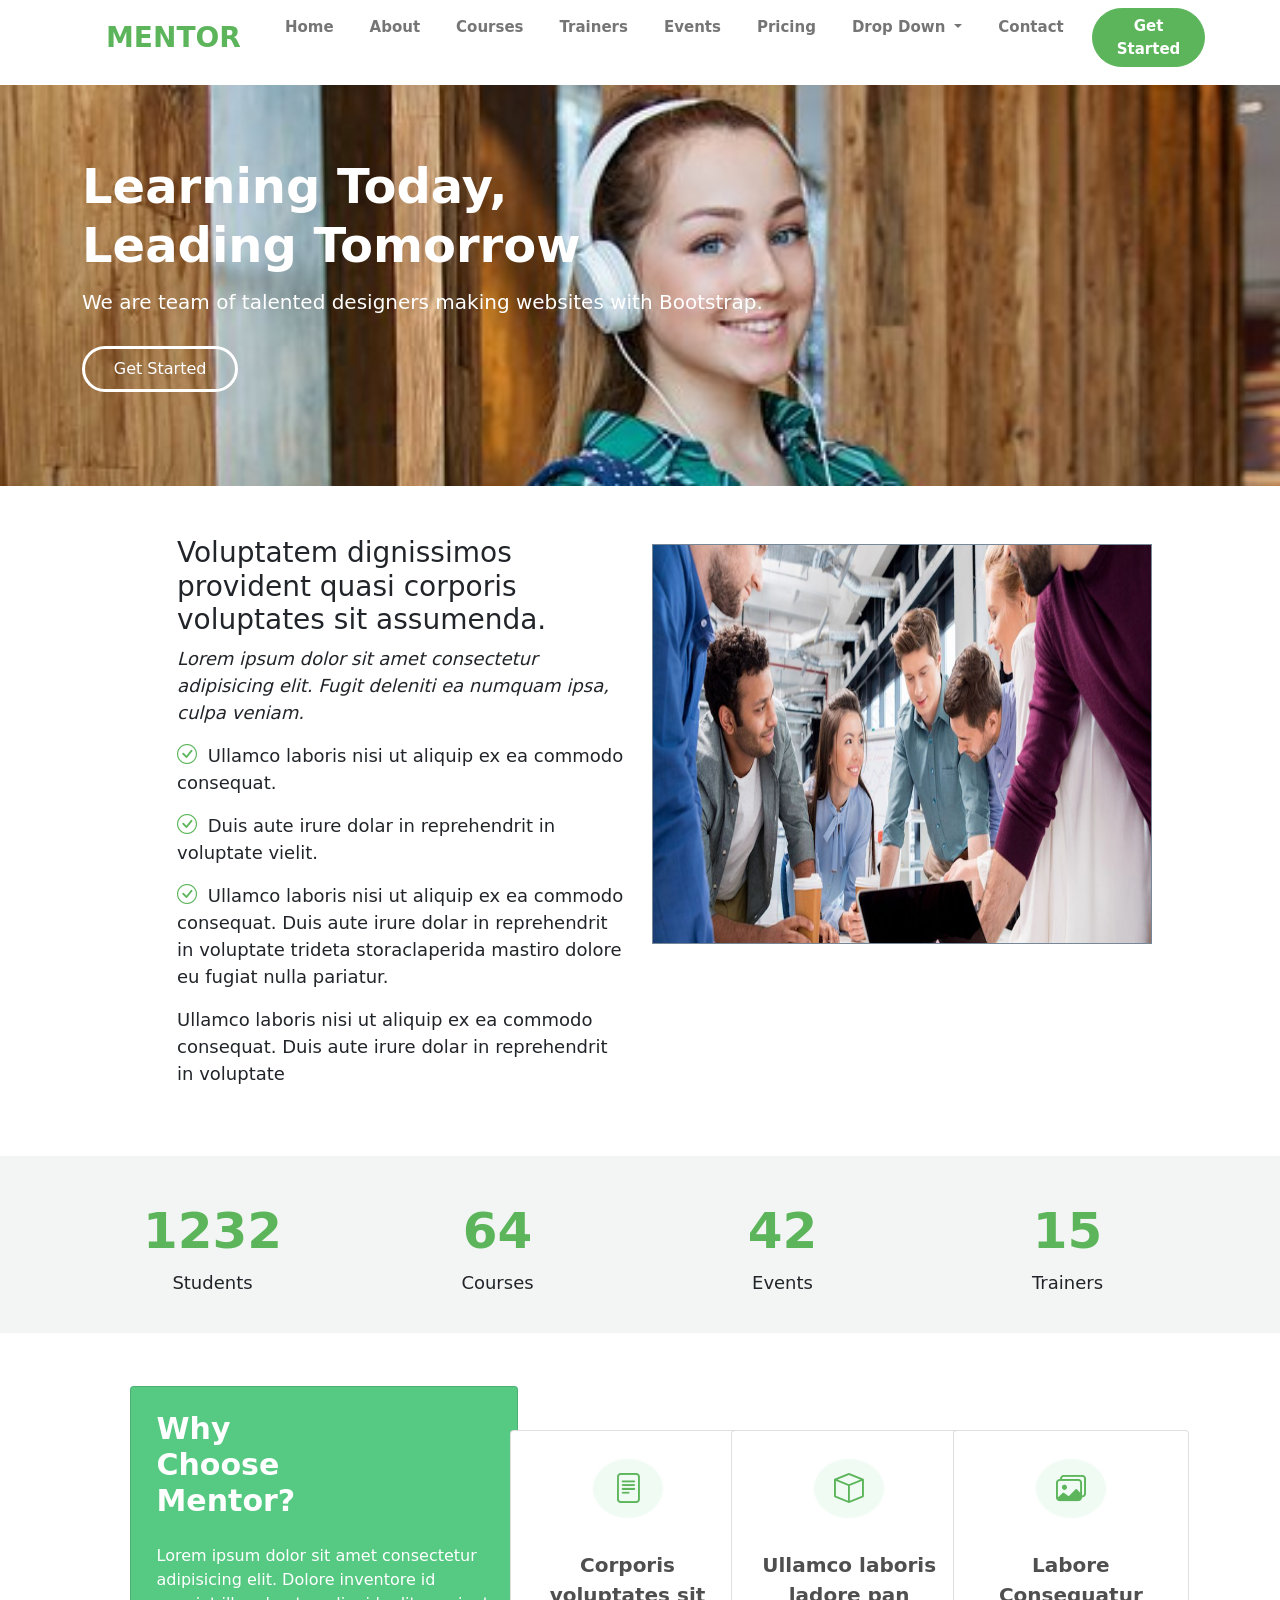
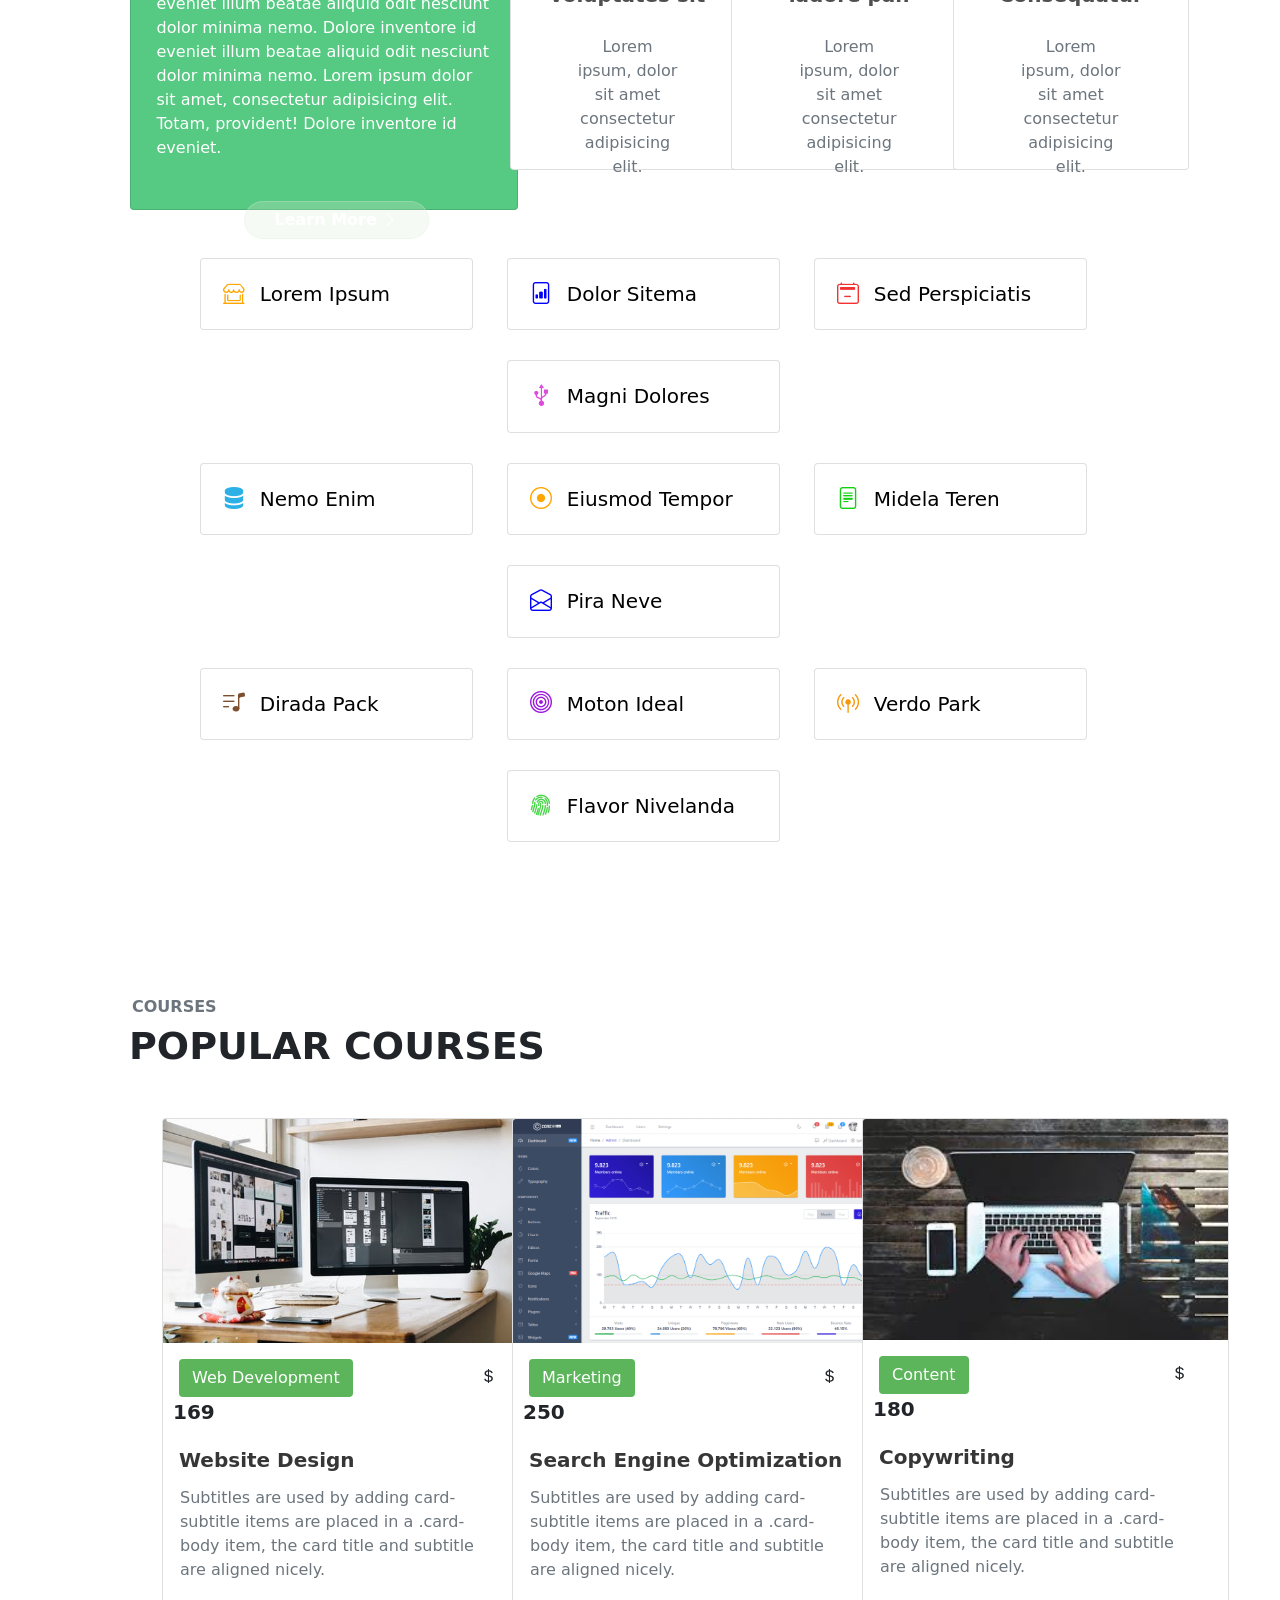
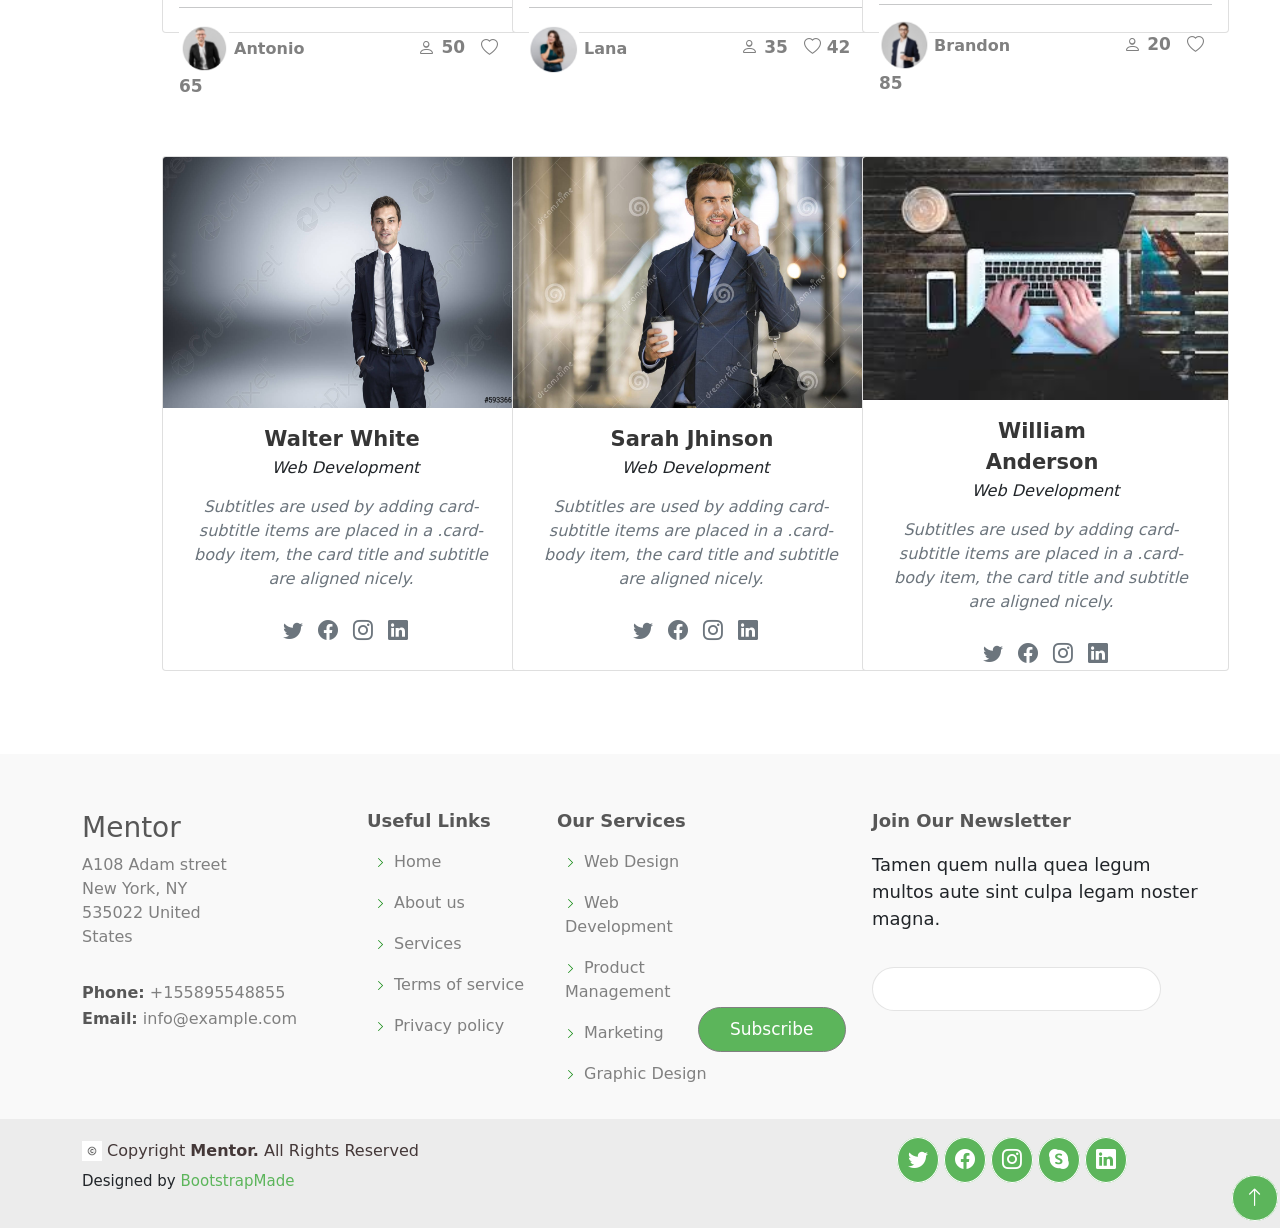
==== test.html @ de5f33ba "first commit in this website" ====
<html lang="en">
<head>
    <meta charset="UTF-8">
    <meta http-equiv="X-UA-Compatible" content="IE=edge">
    <meta name="viewport" content="width=device-width, initial-scale=1.0">
    <title>Document</title>
    <link rel="stylesheet" href="/css/bootstrap.min.css">
    <link rel="stylesheet" href="/css/style.css">
    <link rel="stylesheet" href="https://cdn.jsdelivr.net/npm/bootstrap-icons@1.8.1/font/bootstrap-icons.css">
</head>
<body>
    <section>
    <div class="container-lg">
        <!--navbar starts here-->
        <div class="row justify-content-center align-item-center">
            <div class="col-lg-12 col-sm-12 col-md-12">
                <nav class="navbar navbar-expand-md">
                <div class="container-xxl">
                    <a href="#home" class="navbar-brand">
                        <span class="fw-bold h3">
                            MENTOR
                        </span>
                    </a>
                    <button class="navbar-toggler" type="button" data-bs-toggle="collapse" data-bs-target="#main-nav" aria-expanded="false"
                    aria-label="Toggle navigation" aria-controls="main-nav">
                        <span class="navbar-toggler-icon"></span>
                    </button>

                    <!--navbar links-->
                    <div class="collapse navbar-collapse justify-content-end" id="main-nav">
                        <ul class="navbar-nav">
                            <li class="nav-item">
                                <a href="#home" class="nav-link">
                                    Home
                                </a>
                            </li>
                            <li class="nav-item">
                                <a href="#about" class="nav-link">
                                    About
                                </a>
                            </li>
                            <li class="nav-item">
                                <a href="#classes" class="nav-link">
                                Courses
                                </a>
                            </li>
                            <li class="nav-item">
                                <a href="#schedules" class="nav-link">
                                    Trainers
                                </a>
                            </li>
                            <li class="nav-item">
                                <a href="#schedules" class="nav-link">
                                    Events
                                </a>
                            </li>
                            <li class="nav-item">
                                <a href="#schedules" class="nav-link">
                                    Pricing
                                </a>
                            </li>
                            <li  class="nav-item">
                                <a href="#" class="nav-link dropdown-toggle" data-bs-toggle="dropdown" area-labelledby="book-dropdown">
                                Drop Down
                                </a>
                                <!-- <div class="dropdown-menu"  id="book-dropdown">
                                    <a href="#" class="dropdown-item"  >Java</a>
                                    <a href="#" class="dropdown-item"  >HTML</a>
                                    <a href="#" class="dropdown-item"  >CSS</a>
                                    <a href="#" class="dropdown-item"  >Bootstrap</a>
                                </div> -->
                            </li>
                        
                            <li class="nav-item">
                                <a href="#contact" class="nav-link">
                                    Contact
                                </a>
                            </li>
                            <li class="nav-item d-none d-md-inline">
                                <a href="#signup" class="btn rounded-pill ps-4 pe-4">
                                    Get Started
                                </a>
                            </li>
                        </ul>
                    </div>
                </div>
            </nav>
        </div>
    </div>
    <!--navbar ends here-->
    </div>
</section>
<!--banner starts here-->
<section id="home">
    <div class="container-lg">
        <div class="row justify-content-center align-item-center main">
            <div class="col-md-12 col-sm-12 col-lg-12 text-start" style="padding-bottom:94px;">
                <p class="display-5 text-white fw-bold text-start firstPara"> 
                        Learning Today, 
                </p>
                <p  class="display-5 text-white fw-bold text-start">
                    Leading Tomorrow
                </p>
                <p class="text-white text-start h5">
                    We are team of talented designers making websites with Bootstrap.
                </p>
                <!-- <div class="text-start botton"> -->
                    <a href="#pricing" class="btn rounded-pill text-white mt-4 py-2 firstBtn"> Get Started</a>
                <!-- </div>   -->
            </div>
        </div>
    </div>
</section>
<!--banner ends here-->
<!--second page -->
<section id="classes" class="bg-white">
    <div class="container-lg">
        <div class="row justify-content-center my-3">
            <div class="col-lg-5 col-md-5 col-sm-10 leftgroup">
                <div>
                    <h3>
                        Voluptatem dignissimos provident quasi corporis voluptates sit assumenda.
                    </h3>
                </div>
                <div class="it">
                    <p>Lorem ipsum dolor sit amet consectetur adipisicing elit. Fugit deleniti ea numquam ipsa, culpa veniam.</p>
                </div>
                <div class="subicons">
                    <p> <i class="bi bi-check-circle"></i> Ullamco laboris nisi ut aliquip ex ea commodo consequat.</p>
                    <p> <i class="bi bi-check-circle"></i> Duis aute irure dolar in reprehendrit in voluptate vielit.</p>
                    <p> <i class="bi bi-check-circle"></i> Ullamco laboris nisi ut aliquip ex ea commodo consequat. Duis aute irure dolar in reprehendrit in voluptate
                        trideta storaclaperida mastiro dolore eu fugiat nulla pariatur. </p>
                </div>
                <div class="last">
                   <p> Ullamco laboris nisi ut aliquip ex ea commodo consequat. Duis aute irure dolar in reprehendrit in voluptate</p>
                </div>
     
            </div>
            <div class="col-lg-5 col-md-5 col-sm-10 rightgroup">
                <div class="rightimage">
                    <img src="/images/groupwork.jpg" alt="">
                </div>
               
            </div>
        </div>
    </div>
</section>
<!--second page end -->
<!--third page  start -->
<section id="career" class="aboutimg">
        <div class="container-lg">
            <div class="row justify-content-center">
                <div class="col-lg-3 col-md-3 col-sm-3 text-center">
                    <p class="h2"> 1232</p>
                    <p class="botto"> Students</p>
                </div>
                <div class="col-lg-3 col-md-3 col-sm-3 text-center">
                    <p class="h2">64</p>
                    <p class="botto"> Courses</p>
                </div>
                <div class="col-lg-3 col-md-3 col-sm-3 text-center">
                    <p class="h2">42</p>
                    <p class="botto"> Events</p>
                </div>
                <div class="col-lg-3 col-md-3 col-sm-3 text-center">
                    <p class="h2">15</p>
                    <p class="botto"> Trainers</p>
                </div>
            </div>
        </div>
</section>
<!--third page end -->
<section id="cards" class="mt-5">
    <div class="container-lg">
        <div class="row my-5 align-item-center justify-content-center">
            <div class="col-lg-4 col-md-4">
                <div class="card border-1 card1">
                    <div class="card-body py-4">
                        <h4 class="card-title"> Why Choose Mentor?</h4>
                        <p class="card-text text-start">
                                Lorem ipsum dolor sit amet consectetur adipisicing elit.
                                 Dolore inventore id eveniet illum beatae aliquid odit nesciunt dolor minima nemo.
                                 Dolore inventore id eveniet illum beatae aliquid odit nesciunt dolor minima nemo.
                                 Lorem ipsum dolor sit amet, consectetur adipisicing elit. Totam, provident!
                                 Dolore inventore id eveniet.
                        </p>
                        <a href="" class="btn rounded-pill mt-3"> Learn More 
                            <i class="bi bi-chevron-right"></i> 
                        </a>
                    </div>
                </div>
            </div>

            <div class="col-lg-7 col-md-7">
                <div class="row justify-content-center">
                <div class="col-lg-4 col-md-4 col-sm-10">
                    <div class="card border-1 card2">
                        <div class="card-body py-4 text-center">
                            <div class="icon">
                                <i class="bi bi-file-text"></i>
                            </div>
                            <p class="card-title"> Corporis voluptates sit</p>
                            <p class="card-text text-muted mx-5 d-none d-lg-block">
                                Lorem ipsum, dolor sit amet consectetur adipisicing elit.
                            </p>
                        </div>
                    </div>
                </div>
                <div class="col-lg-4 col-md-4 col-sm-10">
                    <div class="card border-1 card2">
                        <div class="card-body py-4 text-center">
                            <div class="icon">
                                <i class="bi bi-box"></i>
                            </div>
                            <p class="card-title"> Ullamco laboris ladore pan</p>
                           
                            <p class="card-text text-muted mx-5 d-none d-lg-block">
                                Lorem ipsum, dolor sit amet consectetur adipisicing elit.
                            </p>
                           
                        </div>
                    </div>
                </div>
                <div class="col-lg-4 col-md-4 col-sm-10">
                    <div class="card border-1 card2">
                        <div class="card-body py-4 text-center">
                            <div class="icon">
                                <i class="bi bi-images"></i>
                            </div>
                            <p class="card-title"> Labore Consequatur</p>
                           
                            <p class="card-text text-muted mx-5 d-none d-lg-block">
                                Lorem ipsum, dolor sit amet consectetur adipisicing elit.
                            </p>
                           
                        </div>
                    </div>
                </div>
                </div>
            </div>
        </div>
    </div>
</section>
<!--list section start-->
<section id="lists">
    <div class="container-lg">
       <div class="row justify-content-center row1">
           <div class="col-lg-3 cardlist" >
                <div class="list-group">
                    <div class="list-group-item" > 
                        <div class="inner">
                            <a href="#" class="h5">
                                <i class="bi bi-shop-window fw-bold" style="color:orange"></i>
                                Lorem Ipsum
                            </a>  
                        </div>
                    </div>
                </div>
           </div>
           <div class="col-lg-3 cardlist" >
                <div class="list-group">
                    <div class="list-group-item" > 
                        <div class="inner">
                            <a href="#" class="h5">
                                <i class="bi bi-file-bar-graph fw-bold" style="color:blue"></i>
                                    Dolor Sitema
                            </a>  
                        </div>
                    </div>
                </div>
           </div>
           <div class="col-lg-3 cardlist" >
            <div class="list-group">
                <div class="list-group-item" > 
                    <div class="inner">
                        <a href="#" class="h5">
                            <i class="bi bi-calendar2-minus fw-bold" style="color:#f23131"></i>
                            Sed Perspiciatis
                        </a>  
                    </div>
                </div>
           </div>
           </div>
           <div class="col-lg-3 cardlist" >
            <div class="list-group">
                <div class="list-group-item" > 
                    <div class="inner">
                        <a href="#" class="h5">
                            <i class="bi bi-usb-symbol fw-bold" style="color:#de4ade"></i>
                           Magni Dolores
                        </a>  
                    </div>
                </div>
           </div>
           </div>
           </div><!--row close here-->
           <div class="row justify-content-center row1">
            <div class="col-lg-3 cardlist" >
             <div class="list-group">
                 <div class="list-group-item" > 
                     <div class="inner">
                         <a href="#" class="h5">
                             <i class="bi bi-server fw-bold" style="color:#2db0e6"></i>
                             Nemo Enim
                         </a>  
                     </div>
                 </div>
             </div>
            </div>
            <div class="col-lg-3 cardlist" >
             <div class="list-group">
                 <div class="list-group-item" > 
                     <div class="inner">
                         <a href="#" class="h5">
                             <i class="bi bi-record-circle fw-bold" style="color:orange"></i>
                             Eiusmod Tempor
                         </a>  
                     </div>
                 </div>
            </div>
            </div>
            <div class="col-lg-3 cardlist" >
             <div class="list-group">
                 <div class="list-group-item"  > 
                     <div class="inner">
                         <a href="#" class="h5">
                             <i class="bi bi-file-text fw-bold" style="color:#12d012"></i>
                             Midela Teren
                         </a>  
                     </div>
                 </div>
            </div>
            </div>
            <div class="col-lg-3 cardlist" >
             <div class="list-group">
                 <div class="list-group-item" > 
                     <div class="inner">
                         <a href="#" class="h5">
                             <i class="bi bi-envelope-open  fw-bold" style="color:blue"></i>
                            Pira Neve
                         </a>
                     </div>
                 </div>
            </div>
            </div>
            </div><!--row close here-->
            <div class="row justify-content-center row1">
                <div class="col-lg-3 cardlist" >
                 <div class="list-group">
                     <div class="list-group-item" > 
                         <div class="inner">
                             <a href="#" class="h5">
                                 <i class="bi bi-music-note-list fw-bold" style="color:#7c4f2e"></i>
                                Dirada Pack
                             </a>  
                         </div>
                     </div>
                 </div>
                </div>
                <div class="col-lg-3 cardlist" >
                 <div class="list-group">
                     <div class="list-group-item " > 
                         <div class="inner">
                             <a href="#" class="h5">
                                 <i class="bi bi-bullseye fw-bold" style="color:#9b17de"></i>
                                Moton Ideal
                             </a>  
                         </div>
                     </div>
                </div>
                </div>
                <div class="col-lg-3 cardlist" >
                 <div class="list-group">
                     <div class="list-group-item" > 
                         <div class="inner">
                             <a href="#" class="h5">
                                 <i class="bi bi-broadcast-pin fw-bold" style="color:#f6980a"></i>
                                Verdo Park
                             </a>  
                         </div>
                     </div>
                </div>
                </div>
                <div class="col-lg-3 cardlist">
                 <div class="list-group">
                     <div class="list-group-item" > 
                         <div class="inner">
                             <a href="#" class="h5">
                                 <i class="bi bi-fingerprint fw-bold" style="color:#4ad44a"></i>
                                Flavor Nivelanda
                             </a>  
                         </div>
                     </div>
                </div>
                </div>
                </div><!--row close here-->
             
            
          
                
        
    </div>
</section>
<!--list section end-->

<section id="web" class="bg-white">
    <div class="container-lg">
        <div class="text-start">
            <p class="text-muted fw-bold cour"> COURSES </p>
            <h2 class="fw-bold headsection"> POPULAR COURSES</h2>
        </div>
        <div class="row justify-content-center my-5">
           <div class="col-lg-3 col-md-3 col-sm-11 col-sm-center col1">
            <div class="card cardOne">
                <img src="/images/desktop.jpeg" class="card-img-top" alt="...">
                <div class="card-body">
                    <div class="cardsec">
                        <a href="" class="btn"> Web Development </a>
                        <span class="dol"> <i class="bi bi-currency-dollar"></i></span>
                        <span class="cur"> 169 </span>
                    </div>
                  <p class="fw-bold title"> Website Design </p>
                  <p class="card-text text-muted cont1">
                    Subtitles are used by adding card-subtitle items are placed in a .card-body item,
                         the card title and subtitle are aligned nicely.
                  </p>
                  <hr>
                  <div class="pb-2 icon1">
                    <img src="/images/1.PNG" alt="">
                    <span> Antonio</span>
                    <span class="i1"><i class="bi bi-person"></i> 50  </span>
                    <span class="i2"><i class="bi bi-heart"></i> 65</span>
                    </div>
                </div>
              </div>
           </div>
           <div class="col-lg-3 col-md-3 col-sm-11 col-sm-center col1">
            <div class="card cardTwo">
                <img src="/images/dash.png" class="card-img-top" alt="...">
                <div class="card-body">
                    <div class="cardsec">
                        <a href="" class="btn"> Marketing </a>
                        <span class="dol1"> <i class="bi bi-currency-dollar"></i></span>
                        <span class="cur"> 250 </span>
                    </div>
                  <p class="fw-bold title"> Search Engine Optimization  </p>
                  <p class="card-text text-muted cont1">
                    Subtitles are used by adding card-subtitle items are placed in a .card-body item,
                         the card title and subtitle are aligned nicely.
                  </p>
                  <hr>
                  <div class="pb-2 icon1">
                    <img src="/images/2.PNG" alt="">
                    <span> Lana</span>
                    <span class="i1"><i class="bi bi-person"></i> 35  </span>
                    <span class="i2"><i class="bi bi-heart"></i> 42</span>
                    </div>
                </div>
              </div>
           </div>
           <div class="col-lg-3 col-md-3 col-sm-11 col-sm-center col1">
            <div class="card cardThree">
                <img src="/images/typing.jpg" class="card-img-top" alt="...">
                <div class="card-body">
                    <div class="cardsec">
                        <a href="" class="btn"> Content </a>
                        <span class="dol2"> <i class="bi bi-currency-dollar"></i></span>
                        <span class="cur"> 180 </span>
                    </div>
                  <p class="fw-bold title"> Copywriting </p>
                  <p class="card-text text-muted cont1">
                    Subtitles are used by adding card-subtitle items are placed in a .card-body item,
                         the card title and subtitle are aligned nicely.
                  </p>
                  <hr>
                  <div class="pb-2 icon1">
                    <img src="/images/3.PNG" alt="">
                    <span> Brandon</span>
                    <span class="i1"><i class="bi bi-person"></i> 20  </span>
                    <span class="i2"><i class="bi bi-heart"></i> 85</span>
                    </div>
                </div>
              </div>
           </div>
           </div>
        </div>
    </div>
</section>
<!--card images start-->
<section id="web" class="bg-white">
    <div class="container-lg">
        <div class="row justify-content-center my-5">
           <div class="col-lg-3 col-md-3 col-sm-11 col-sm-center col1">
            <div class="card cardOne1">
                <img src="/images/boy1.jpg" class="card-img-top" alt="...">
                <div class="card-body text-center">
                  <div class="card-title text-center fw-bold title1"> Walter White </div>
                  <div class="card-subtitle sub1"> Web Development</div>
                  <p class="card-text text-muted cont2">
                    Subtitles are used by adding card-subtitle items are placed in a .card-body item,
                         the card title and subtitle are aligned nicely.
                  </p>
                  <div class="pb-2 text-muted it8">
                    <i class="bi bi-twitter"></i>
                    <i class="bi bi-facebook"></i>
                    <i class="bi bi-instagram"></i>
                    <i class="bi bi-linkedin"></i>
                </div>
                </div>
              </div>
           </div>
           <div class="col-lg-3 col-md-3 col-sm-11 col-sm-center col1">
            <div class="card cardTwo2">
                <img src="/images/coffee1.jpg" class="card-img-top" alt="...">
                <div class="card-body text-center">
                    <div class="card-title text-center fw-bold title1"> Sarah Jhinson </div>
                    <div class="card-subtitle sub1"> Web Development</div>
                    <p class="card-text text-muted cont2">
                      Subtitles are used by adding card-subtitle items are placed in a .card-body item,
                           the card title and subtitle are aligned nicely.
                    </p>
                    <div class="pb-2 text-muted it8">
                      <i class="bi bi-twitter"></i>
                      <i class="bi bi-facebook"></i>
                      <i class="bi bi-instagram"></i>
                      <i class="bi bi-linkedin"></i>
                  </div>
                  </div>
              </div>
           </div>
           <div class="col-lg-3 col-md-3 col-sm-11 col-sm-center col1">
            <div class="card cardThree3">
                <img src="/images/typing.jpg" class="card-img-top" alt="...">
                <div class="card-body text-center">
                    <div class="card-title text-center fw-bold title1"> William Anderson </div>
                    <div class="card-subtitle sub1"> Web Development</div>
                    <p class="card-text text-muted cont2">
                      Subtitles are used by adding card-subtitle items are placed in a .card-body item,
                           the card title and subtitle are aligned nicely.
                    </p>
                    <div class="pb-2 text-muted it8">
                      <i class="bi bi-twitter"></i>
                      <i class="bi bi-facebook"></i>
                      <i class="bi bi-instagram"></i>
                      <i class="bi bi-linkedin"></i>
                  </div>
                  </div>
              </div>
           </div>
           </div>
        </div>
    </div>
</section>

<!--card images end-->
<!--footer section start-->
<section id="footer">
    <div class="container-lg">
        <div class="row justify-content-center last1row">
            <div class="col-lg-3">
                <h3 id="head3">Mentor</h3>
                <p class="p1">A108 Adam street New York, NY 535022 United States</p>
                <div>
                    <p class="p2"><span>Phone:</span> +155895548855</p>
                    <p class="p2"><span>Email:</span> info@example.com </p>
                </div>
            </div>
            <div class="col-lg-2 subsec2">
                <p>Useful Links</p>
                <ul>
                    <li><i class="bi bi-chevron-right"></i>Home</li>
                    <li><i class="bi bi-chevron-right"></i>About us</li>
                    <li><i class="bi bi-chevron-right"></i>Services</li>
                    <li><i class="bi bi-chevron-right"></i>Terms of service</li>
                    <li><i class="bi bi-chevron-right"></i>Privacy policy</li>
                </ul>
            </div>
            <div class="col-lg-2 subsec2">
                <p>Our Services</p>
                <ul>
                    <li><i class="bi bi-chevron-right"></i>Web Design</li>
                    <li><i class="bi bi-chevron-right"></i>Web Development</li>
                    <li><i class="bi bi-chevron-right"></i>Product Management</li>
                    <li><i class="bi bi-chevron-right"></i>Marketing</li>
                    <li><i class="bi bi-chevron-right"></i>Graphic Design</li>
                </ul>
            </div>
            <div class="col-lg-5">
                <p class="p8">Join Our Newsletter</p>
                <p class="p9"> Tamen quem nulla quea legum multos aute sint culpa legam noster magna.</p>
                <div>
                    <input type="text" class="input1">
                    <button class="btn rounded-pill btn9">Subscribe</button>
                </div>
            </div>
        </div>
    </div>
</section>
<!--footer section end-->
<section id="copywrite">
    <div class="container-lg">
        <div class="row">
            <div class="col-lg-6 lastfooter1" >
                <p class="p12">
                 <img src="/images/copy.jpg" alt=""> Copyright <span> Mentor.</span> All Rights Reserved</p>
                <p class="p11">Designed by <span> BootstrapMade </span> </p>
            </div>
            <div class="col-lg-6 lastfooter2">
                <div class="pb-2 text-muted it9">
                    <i class="bi bi-twitter"></i>
                    <i class="bi bi-facebook"></i>
                    <i class="bi bi-instagram"></i>
                    <i class="bi bi-skype"></i>
                    <i class="bi bi-linkedin"></i>
                </div>
                <div class="it10">
                    <i class="bi bi-arrow-up"></i>
                </div>
            </div>
        </div>
    </div>
</section>
</body>
</html>
---- css/style.css ----
#home{
    background-image: url('/images/girlheadset.jpg');
    background-size: cover;
    /* padding-top:5px;
    padding-bottom:18%; */
}

nav span{
    color:#5cb55b;
}
nav{
    margin-bottom:10px;
}
.nav-item{
    padding-left:20px;
}
.nav-item a{
    color:rgba(0, 0, 0, 0.541);
    font-weight: bold;
    font-size:15px;
}
.nav-item a:hover{
    color:#5cb55b;
}
.nav-item .btn{
    background-color: #5cb55b;
    color:white;
    border:1px solid #5cb55b;
}
.firstPara{
    margin-top:73px;
    margin-bottom:1px;
}
.firstBtn{
    border:3px solid white;
    padding-top:10px;
    padding-bottom:10px;
    width:14%;
}
/* .firstBtn{
    border:3px solid white;
    padding-top:10px;
    padding-bottom:10px;
    width:35%;
} */
.botton{
    margin-bottom:87px;
}


.bright a{
    text-decoration: none;
    font-size:13px;
}
.second-para{
    margin-top:-5px;
    margin-bottom:10px;
    font-size:14px;
}
#classes{
    margin-top:50px;
    margin-bottom:53px;
}
.leftgroup button{
    width:299px;
    height:67px;
    font-size:19px;
    font-weight: bold;
}
.rightimage img{
    margin-top:8px;
    width:500px;
    height:400px;
    border:1px solid lightslategray;
}
.it{
    font-style: italic;
    font-size: 18px;
}
.subicons p{
    font-size: 18px;
}
.subicons i{
    font-size:20px;
    color:#5cb55b;
    margin-right:5px;
}
.last{
    font-size: 18px;
}
#career{
    background-color:#cdd9cf42;
    margin-bottom:53px;
}

#career .col-lg-3{
    height:177px;
}
#career .col-lg-3 .h2{ 
    margin-top:45px;
    font-size:50px;
    font-weight: bold;
    color:#5cb55b;
}
#career .col-lg-3 .botto{
    font-size:18px;
}
.cardlist i{
    font-size:22px;
    padding-left:6px;
    padding-right:9px;
}
.card1{
    width:388px;
    height:424px;
    background-color:#2fbd65cf;
    color: white;
}
.card1 a{
    margin-left:97px;
    padding-left: 30px;
    padding-right:30px;
    background-color: #dbebd840;
    border:1px solid #dbebd840;
    font-weight:bold;
    color:white;
}
.card2{
    width:236px;
    height:340px;
    margin-top:44px;
}
.card-title{
    width:200px;
    font-size: 30px;
    font-weight: 700;
    margin-left:10px;
}
.card2 .card-title{
    font-size: 20px;
    font-weight: 700;
    margin-top:39px;
    width:182px;
    color:#000000b0;
}
.card2 .card-text{
    font-size:16px;
}

.card-text{
    margin-left:10px;
    margin-right:10px;
    margin-top: 25px;
    margin-bottom:25px;
}

.icon{
    margin-top:11px;
}
.icon i{
    font-size:30px;
    color:#5cb55b;
    border:1px solid white;
    border-radius: 50%;
    background-color:#beebcc3b;
    padding-top: 12px;
    padding-bottom: 12px;
    padding-left: 20px;
    padding-right: 20px;
}
.list-group .list-group-item{
    width:273px;
    padding-top: 22px;
    padding-bottom: 22px;
    /* margin-top:10px;
    margin-bottom: 10px; */
}
.cardlist{
    margin-left:34px;
    margin-bottom:30px;
    width:273px;
}
.row1{
    margin-left:-64px;
}

#web{
    margin-top:123px;
}
#web .card{
    width:367px;
    height:515px;
}

.headsection{
    font-size:38px;
    margin-top: -11px;
    margin-left:47px;
}
.cardOne img{
    width:365px;
    height:224px;
}
.cardTwo img{
    width:365px;
    height:226px;
}
.cardThree img{
    width:365px;
    height:221px;
}
.cardOne1 img{
    width:365px;
    height:293px;
}
.cardTwo2 img{
    width:365px;
    height:293px;
}
.cardThree3 img{
    width:365px;
    height:293px;
}
.col1{
    margin-right: 30px;
    margin-left:35px;
}
.cardsec a{
    background-color: #5cb55b;
    color:white;
}
.dol{
    padding-left:122px;
}
.dol1{
    padding-left:181px;
}
.dol2{
    padding-left:197px;
}
.cur{
    font-size:20px;
    font-weight: 700;
    margin-left:-6px;
}
.title{
    font-size:20px;
    font-weight: 700;
    margin-top:18px;
    color:#000000c9;

}
.cont1{
    margin-top:-5px;
    margin-left:1px;
}
.icon1 img{
    width:50px;
    height:50px;
}
.icon1 span{
    font-weight:bold;
    color:gray;
}
.i1{
    padding-left:109px;
    font-size: 17px;
}
.i2{
    padding-left: 10px;
    font-size: 17px;
}
.it8 i{
    font-size:20px;
}
.title1{
    width:200px;
    font-size:21px;
    margin-left:63px;
    margin-bottom: 4px;
    color:#000000c9;
}
.sub1{
    font-style: italic;
    margin-bottom: 20px;
}
.cont2{
    margin-top:-5px;
    margin-left:1px;
    font-style: italic;
}
.it8 i{
    padding-left:5px;
    padding-right:5px;
}

/* .icon i{
    padding-left:7px;
    padding-right:7px;
} */
.contactimage img{
    width: 550px;
    height:450px;
}
#footer{
    background-color:#8080800d;
    margin-top:83px;
}
.last1row{
    padding-top: 53px;
}
#head3{
    margin-top:4px;
    color:#000000a6;
}
.p1{
    width:152px;
    color:gray;
    margin-bottom: 32px;
}
.p2{
    color:gray;
    margin-bottom:2px;
}
.p2 span{
    color:#000000a6;
    font-weight:bold;
}
.subsec2 p{
    font-size:18px;
    font-weight:bold;
    color:#000000a6;
}
.subsec2 ul{
    list-style-type: none;
}
.subsec2 ul li{
    padding-bottom:17px;
    margin-left:-24px;
    color:gray
}
.subsec2 ul li i{
    color:green;
    font-size:11px;
    padding-right: 8px;
 }
 .p8{
    font-size:18px;
    font-weight:bold;
    padding-left: 125px;
    padding-bottom: 1px;
    color:#000000a6;
 }
 .p9{
    font-size:18px;
    padding-left: 125px;
    margin-bottom: 35px;
 }
 .input1{
     padding-top: 9px;
     padding-bottom: 9px;
     padding-right: 85px;
     border:1px solid #80808036;
     border-bottom-left-radius: 23px;
     border-top-right-radius: 23px;
     border-top-left-radius: 23px;
     border-bottom-right-radius: 23px;
     margin-left: 125px;
 }
 .cour{
     margin-left:50px;
 }

 .btn9{
     padding-top: 9px;
     padding-bottom: 9px;
     padding-left: 31px;
     padding-right: 31px;
     margin-left:-49px;
     margin-top: -4px;
     font-size:17px;
     background-color: rgb(92, 181, 91);
     color:white;
     border : 1px solid gray;
 }
 #copywrite{
     background-color:#80808026;
 }
 #copywrite img{
     width:20px;
     height: 20px;
     background-color: #d0d6d5;
 }
 .p12{
     margin-top:20px;
     margin-bottom: 7px;
     color:#443838;
 }
 .p12 span{
     font-weight: bold;
 }
 .p11{
     font-size:15px;
 }
 .p11 span{
     color:#5cb55b;
 }
 .it9{
     padding-left:245px;
     margin-top:26px;
 }
 .it9 i{
     font-size:20px;
     color:white;
     border:1px solid white;
     border-radius: 50%;
     background-color: #5cb55b;
     padding-top: 10px;
     padding-bottom: 10px;
     padding-left: 10px;
     padding-right: 10px;
 }
 .it10{
    padding-left:580px;
    margin-bottom: 15px;
 }
 .it10 i{
    font-size:20px;
    color:white;
    border:1px solid white;
    border-radius: 50%;
    background-color: #5cb55b;
    padding-top: 10px;
    padding-bottom: 10px;
    padding-left: 12px;
    padding-right: 12px;
 }
 .list-group a{
     text-decoration: none;
     color:black;
 }
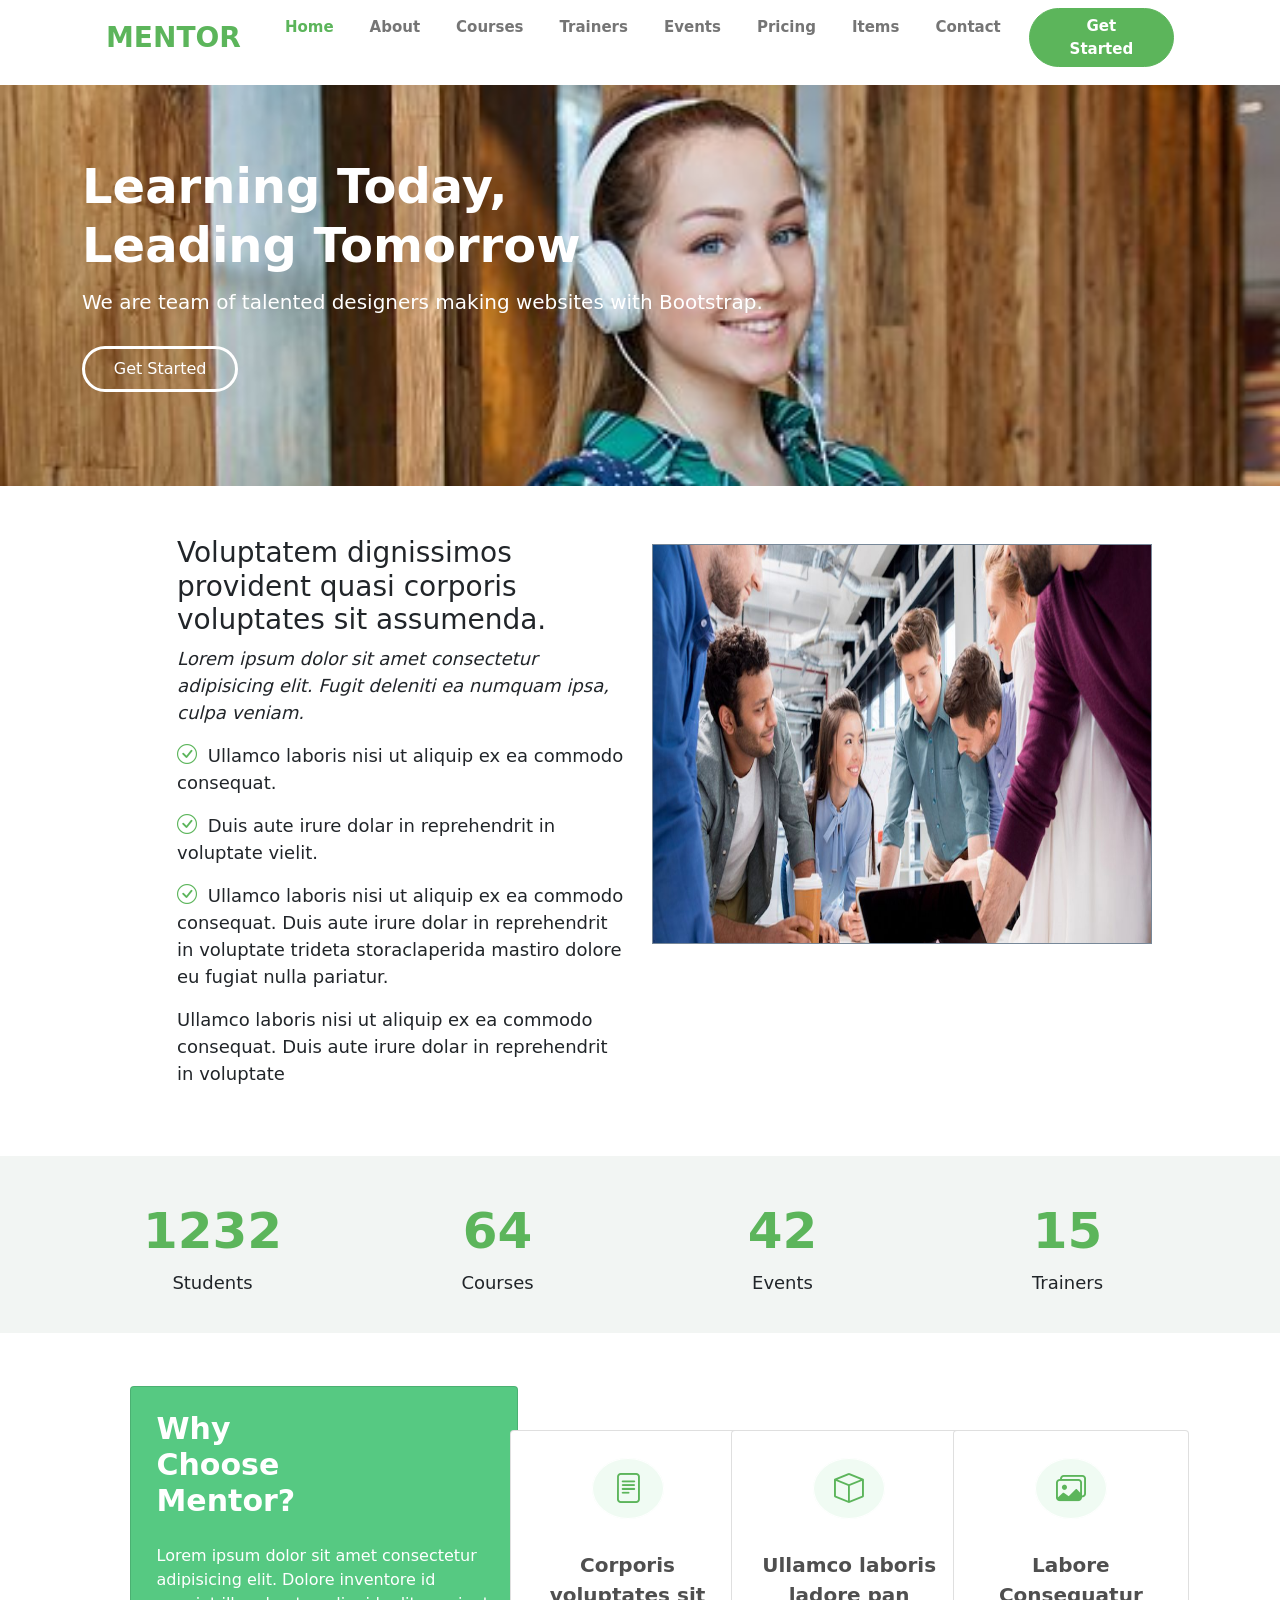
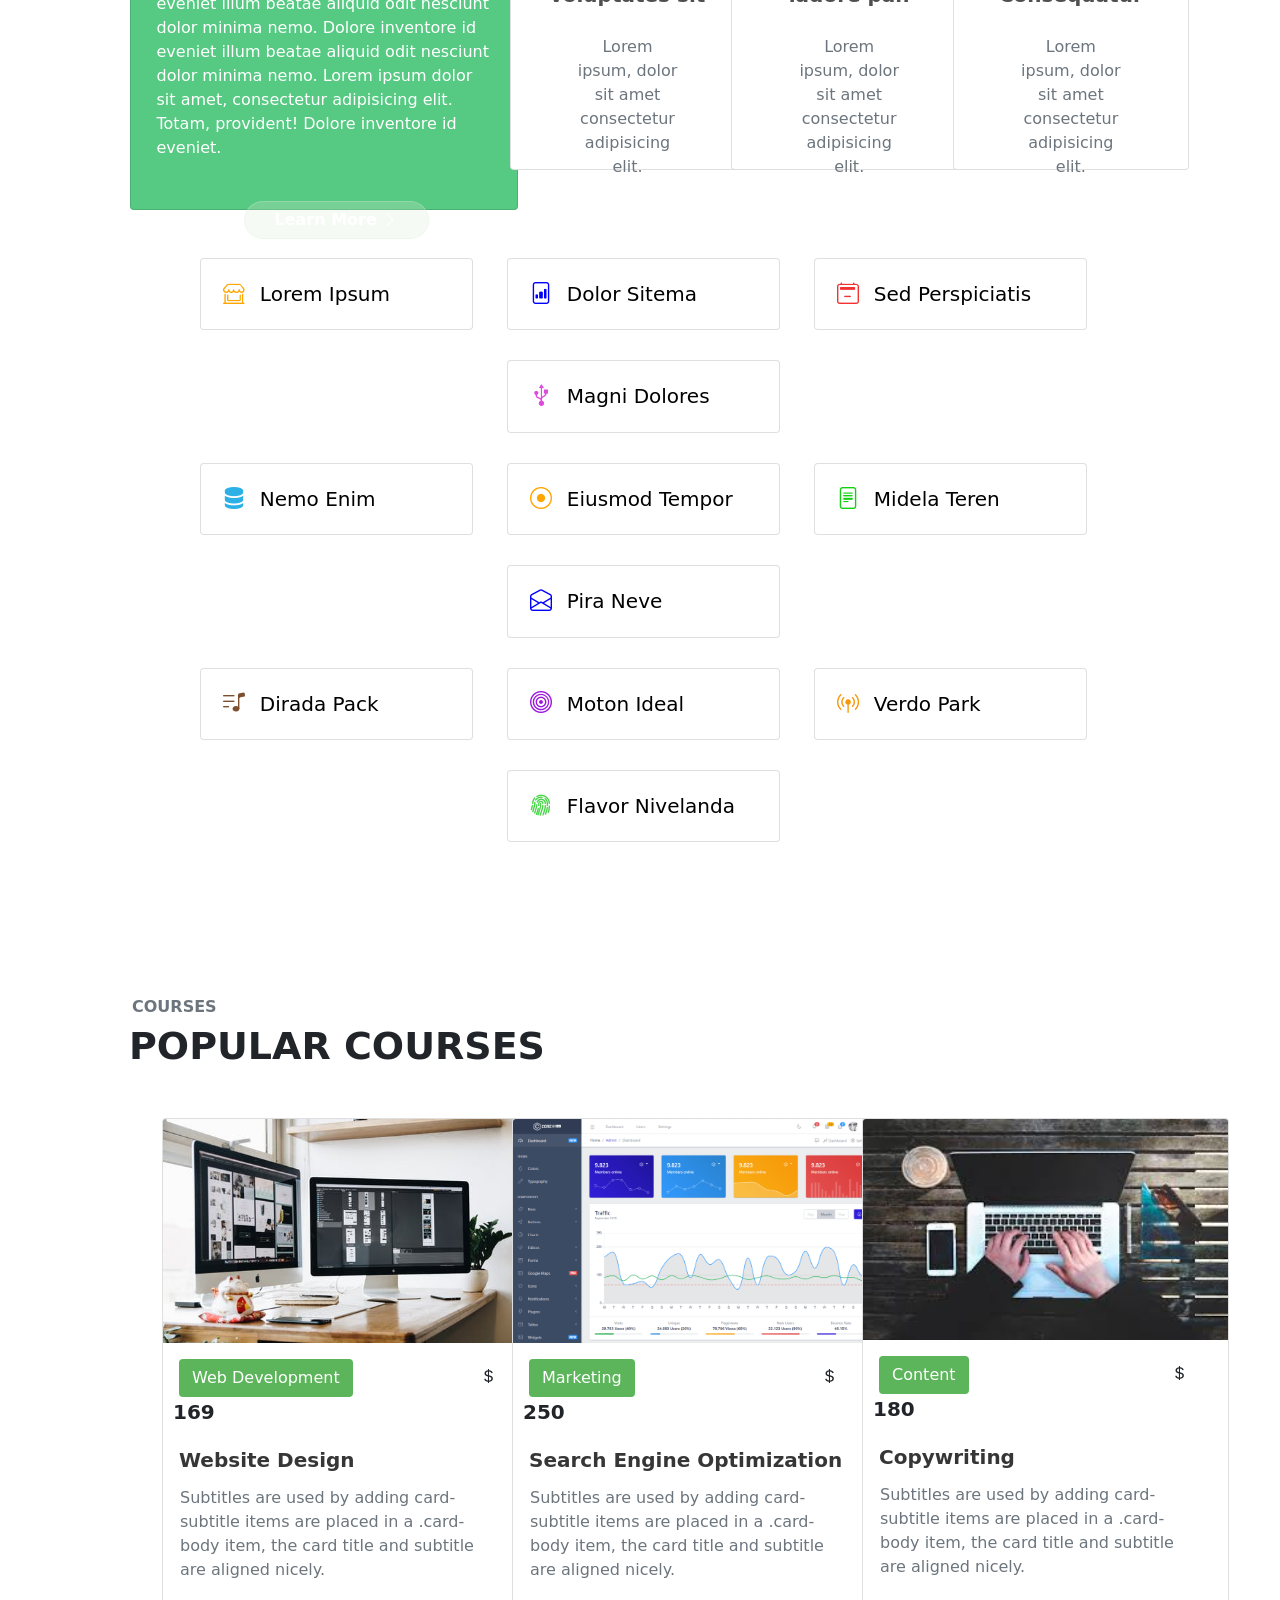
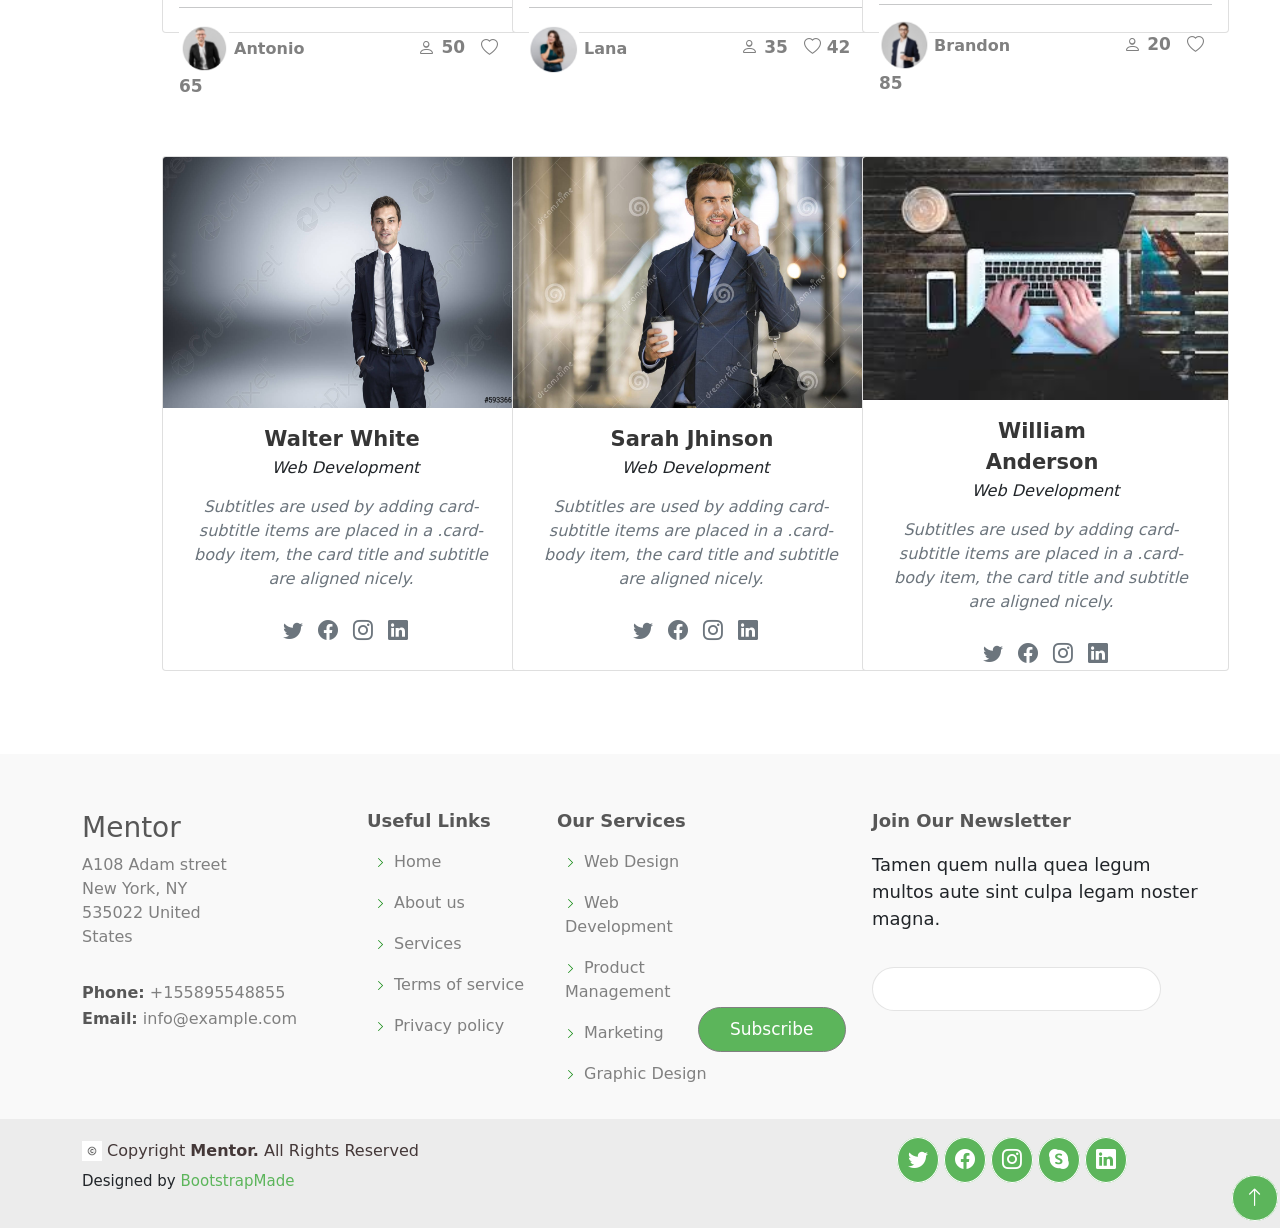
==== commit 0591fb26: "file changed" ====
--- a/test.html
+++ b/test.html
@@ -29,8 +29,8 @@
                     <!--navbar links-->
                     <div class="collapse navbar-collapse justify-content-end" id="main-nav">
                         <ul class="navbar-nav">
-                            <li class="nav-item">
-                                <a href="#home" class="nav-link">
+                            <li class="nav-item active">
+                                <a href="#home" class="nav-link" >
                                     Home
                                 </a>
                             </li>
@@ -40,35 +40,32 @@
                                 </a>
                             </li>
                             <li class="nav-item">
-                                <a href="#classes" class="nav-link">
+                                <a href="#courses" class="nav-link">
                                 Courses
                                 </a>
                             </li>
                             <li class="nav-item">
-                                <a href="#schedules" class="nav-link">
+                                <a href="#trainers" class="nav-link">
                                     Trainers
                                 </a>
                             </li>
                             <li class="nav-item">
-                                <a href="#schedules" class="nav-link">
+                                <a href="#events" class="nav-link">
                                     Events
                                 </a>
                             </li>
                             <li class="nav-item">
-                                <a href="#schedules" class="nav-link">
+                                <a href="#pricing" class="nav-link">
                                     Pricing
                                 </a>
                             </li>
                             <li  class="nav-item">
-                                <a href="#" class="nav-link dropdown-toggle" data-bs-toggle="dropdown" area-labelledby="book-dropdown">
-                                Drop Down
-                                </a>
-                                <!-- <div class="dropdown-menu"  id="book-dropdown">
-                                    <a href="#" class="dropdown-item"  >Java</a>
-                                    <a href="#" class="dropdown-item"  >HTML</a>
-                                    <a href="#" class="dropdown-item"  >CSS</a>
-                                    <a href="#" class="dropdown-item"  >Bootstrap</a>
-                                </div> -->
+                                <a href="#items" class="nav-link">
+                                    Items
+                                </a>
+                                <!-- <a href="#items" class="nav-link dropdown-toggle" data-bs-toggle="dropdown" area-labelledby="book-dropdown">
+                                    Items
+                                </a> -->
                             </li>
                         
                             <li class="nav-item">
@@ -113,7 +110,7 @@
 </section>
 <!--banner ends here-->
 <!--second page -->
-<section id="classes" class="bg-white">
+<section id="about" class="bg-white">
     <div class="container-lg">
         <div class="row justify-content-center my-3">
             <div class="col-lg-5 col-md-5 col-sm-10 leftgroup">
@@ -147,7 +144,7 @@
 </section>
 <!--second page end -->
 <!--third page  start -->
-<section id="career" class="aboutimg">
+<section id="pricing" class="aboutimg">
         <div class="container-lg">
             <div class="row justify-content-center">
                 <div class="col-lg-3 col-md-3 col-sm-3 text-center">
@@ -170,7 +167,7 @@
         </div>
 </section>
 <!--third page end -->
-<section id="cards" class="mt-5">
+<section id="events" class="mt-5">
     <div class="container-lg">
         <div class="row my-5 align-item-center justify-content-center">
             <div class="col-lg-4 col-md-4">
@@ -242,7 +239,7 @@
     </div>
 </section>
 <!--list section start-->
-<section id="lists">
+<section id="items">
     <div class="container-lg">
        <div class="row justify-content-center row1">
            <div class="col-lg-3 cardlist" >
@@ -403,7 +400,7 @@
 </section>
 <!--list section end-->
 
-<section id="web" class="bg-white">
+<section id="courses" class="bg-white">
     <div class="container-lg">
         <div class="text-start">
             <p class="text-muted fw-bold cour"> COURSES </p>
@@ -487,7 +484,7 @@
     </div>
 </section>
 <!--card images start-->
-<section id="web" class="bg-white">
+<section id="trainers" class="bg-white">
     <div class="container-lg">
         <div class="row justify-content-center my-5">
            <div class="col-lg-3 col-md-3 col-sm-11 col-sm-center col1">
@@ -554,7 +551,7 @@
 
 <!--card images end-->
 <!--footer section start-->
-<section id="footer">
+<section id="contact">
     <div class="container-lg">
         <div class="row justify-content-center last1row">
             <div class="col-lg-3">
--- a/css/style.css
+++ b/css/style.css
@@ -18,6 +18,9 @@
     color:rgba(0, 0, 0, 0.541);
     font-weight: bold;
     font-size:15px;
+}
+.active a{
+    color: #5cb55b;
 }
 .nav-item a:hover{
     color:#5cb55b;
@@ -57,7 +60,7 @@
     margin-bottom:10px;
     font-size:14px;
 }
-#classes{
+#about{
     margin-top:50px;
     margin-bottom:53px;
 }
@@ -88,21 +91,21 @@
 .last{
     font-size: 18px;
 }
-#career{
+#pricing{
     background-color:#cdd9cf42;
     margin-bottom:53px;
 }
 
-#career .col-lg-3{
+#pricing .col-lg-3{
     height:177px;
 }
-#career .col-lg-3 .h2{ 
+#pricing .col-lg-3 .h2{ 
     margin-top:45px;
     font-size:50px;
     font-weight: bold;
     color:#5cb55b;
 }
-#career .col-lg-3 .botto{
+#pricing .col-lg-3 .botto{
     font-size:18px;
 }
 .cardlist i{
@@ -184,10 +187,17 @@
     margin-left:-64px;
 }
 
-#web{
+#courses{
     margin-top:123px;
 }
-#web .card{
+#courses .card{
+    width:367px;
+    height:515px;
+}
+#trainers{
+    margin-top:123px;
+}
+#trainers .card{
     width:367px;
     height:515px;
 }
@@ -302,7 +312,7 @@
     width: 550px;
     height:450px;
 }
-#footer{
+#contact{
     background-color:#8080800d;
     margin-top:83px;
 }
